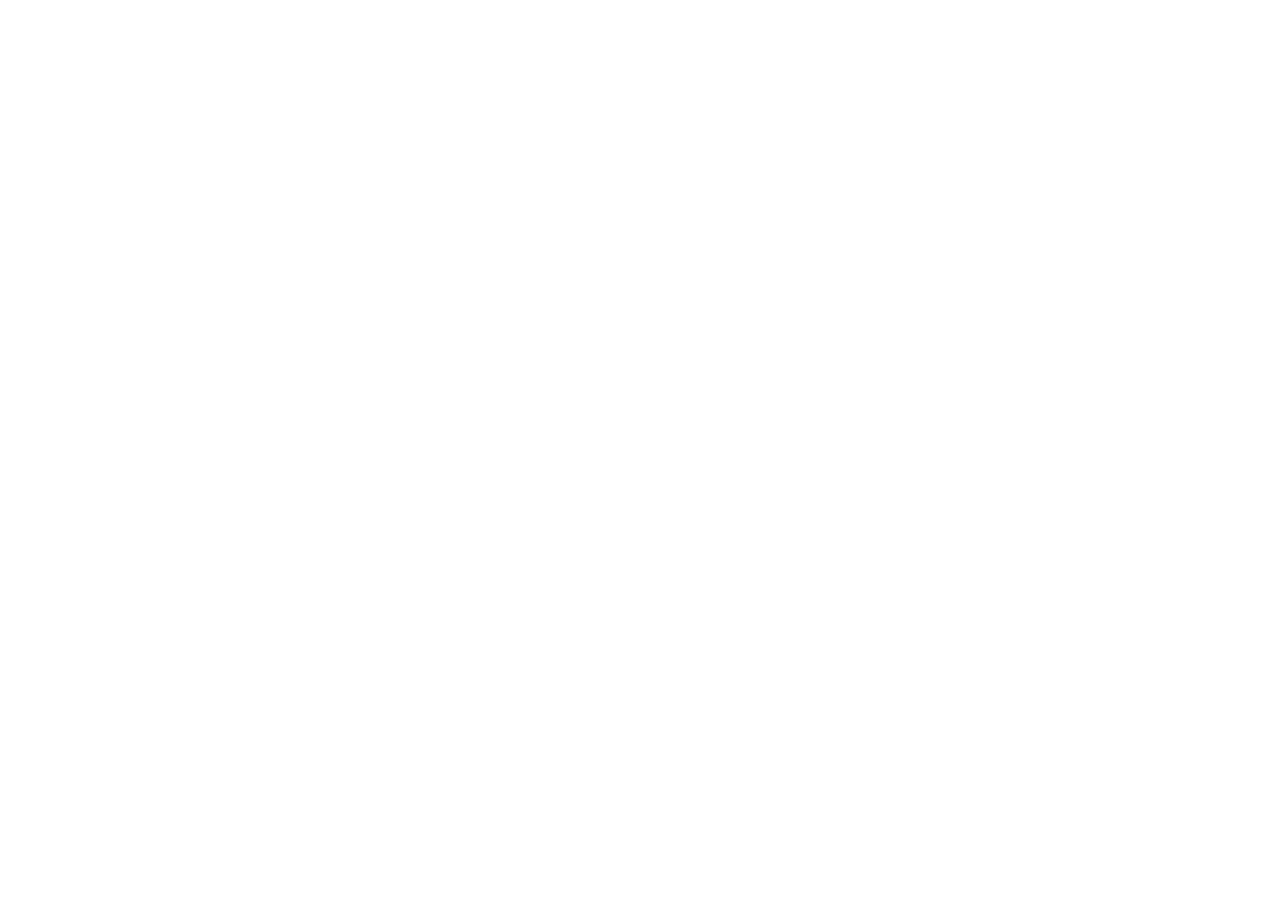
==== shop.html @ a0203998 "." ====
<!DOCTYPE html>
<html lang="en">

<head>
    <meta charset="UTF-8">
    <meta name="viewport" content="width=device-width, initial-scale=1.0">
    <title>Document</title>
</head>

<body>

</body>

</html>
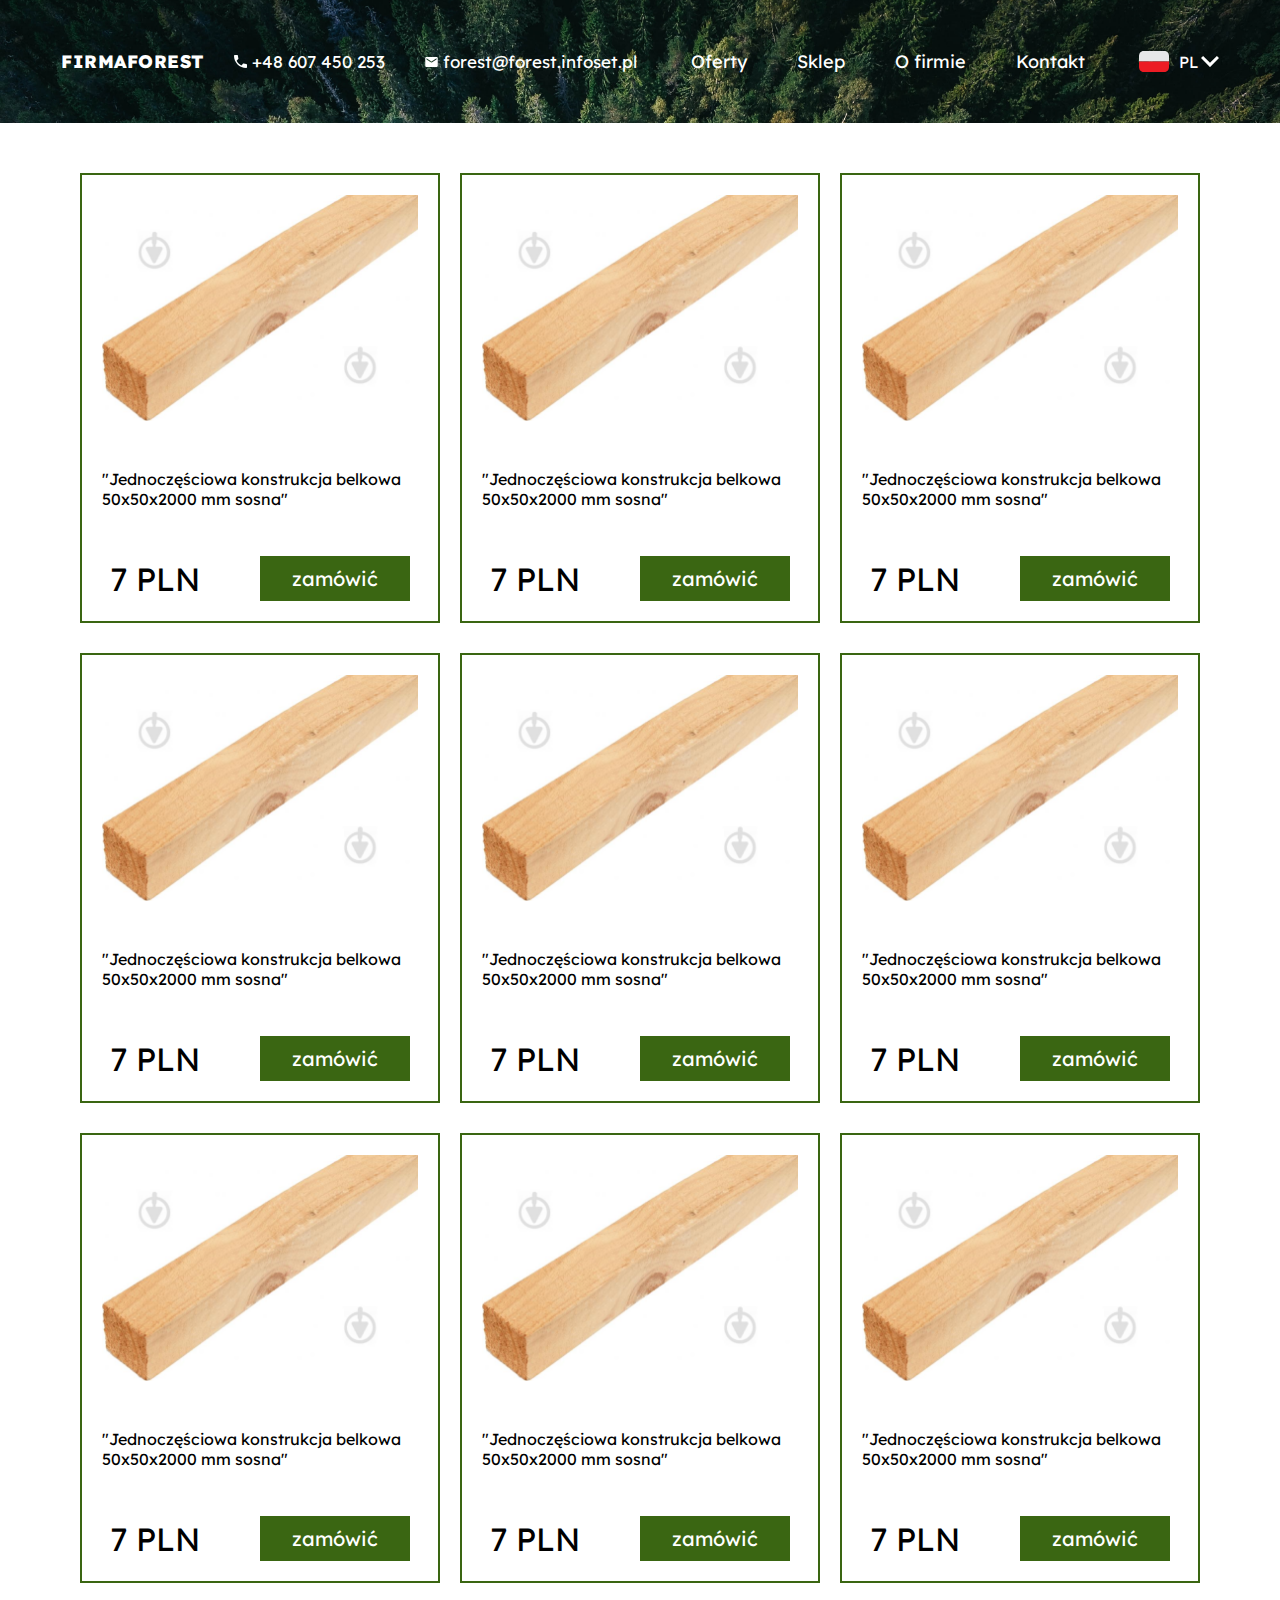
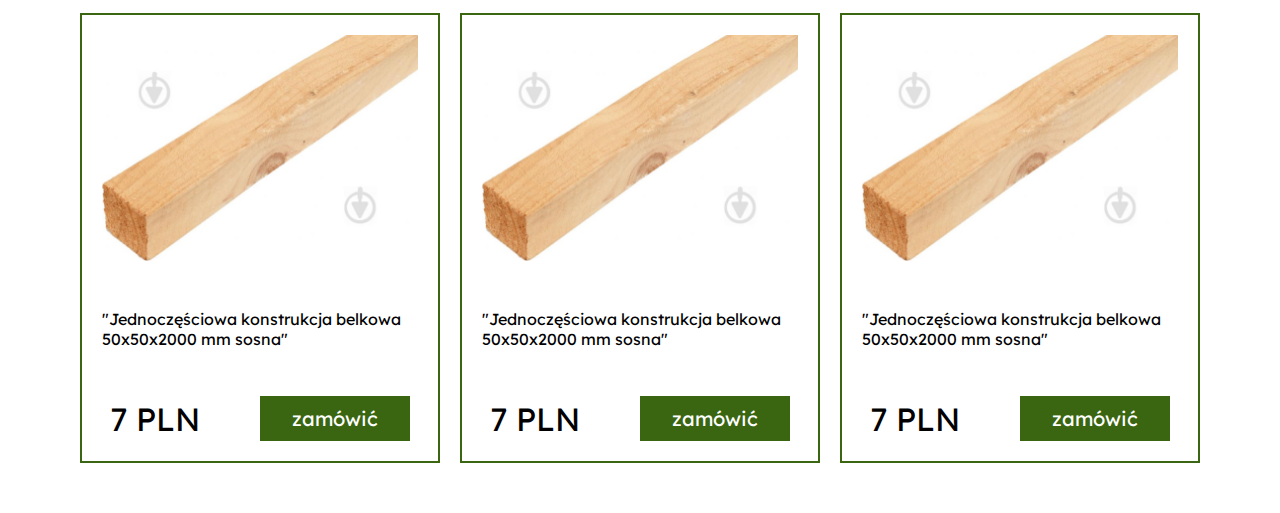
==== commit 7bcf16fa: "added shop page" ====
--- a/shop.html
+++ b/shop.html
@@ -5,10 +5,75 @@
     <meta charset="UTF-8">
     <meta name="viewport" content="width=device-width, initial-scale=1.0">
     <title>Document</title>
+    <link rel="stylesheet" href="https://cdnjs.cloudflare.com/ajax/libs/modern-normalize/1.1.0/modern-normalize.min.css" integrity="sha512-wpPYUAdjBVSE4KJnH1VR1HeZfpl1ub8YT/NKx4PuQ5NmX2tKuGu6U/JRp5y+Y8XG2tV+wKQpNHVUX03MfMFn9Q==" crossorigin="anonymous" referrerpolicy="no-referrer"
+    />
+    <link rel="stylesheet" href="https://cdnjs.cloudflare.com/ajax/libs/animate.css/4.1.1/animate.min.css" />
+    <link rel="preconnect" href="https://fonts.googleapis.com">
+    <link rel="preconnect" href="https://fonts.gstatic.com" crossorigin>
+    <link href="https://fonts.googleapis.com/css2?family=Lexend:wght@400;500;600&family=Open+Sans:wght@400;600;700&family=Raleway:wght@800;900&family=Roboto:wght@400;500;700&display=swap" rel="stylesheet">
+    <link rel="stylesheet" href="css/shopStyle.css">
+
 </head>
 
 <body>
+    <header class="header-container ">
+        <div class="nav container">
+            <a href="./index.html" class="header-logo link" target="_blank" rel="noopener noreferrer nofollow">
+                firma<span class="logo-second-word">Forest</span>
+            </a>
+            <nav class="header-nav">
+                <ul class="address-list list">
+                    <li class="address-item phone-number">
+                        <svg width="13" height="13" class="phone-soc-link-header" fill="white">
+                            <use href="./images/svg/icons.svg#icon-phone"></use>
+                        </svg>
+                        <a href="tel:+48607450253" class="address-item-link link " target="_blank" rel="noopener noreferrer nofollow">+48 607 450 253</a>
+                    </li>
+                    <li class="address-item">
+                        <svg width="13" height="10" class="mail-soc-link-header" fill="white">
+                                <use href="./images/svg/icons.svg#icon-mail"></use>
+                            </svg>
+                        <a href="mailto:forest@forest.infoset.pl" class="address-item-link link" target="_blank" rel="noopener noreferrer nofollow">forest@forest.infoset.pl</a>
+                    </li>
+                </ul>
+                <ul class="header-list list">
+                    <li class="header-item">
+                        <a href="#offers" class="header-item-link link" rel="noopener noreferrer nofollow">Oferty</a>
+                    </li>
+                    <li class="header-item">
+                        <a href="" class="header-item-link link" target="_blank" rel="noopener noreferrer nofollow">Sklep</a>
+                    </li>
+                    <li class="header-item">
+                        <a href="#about-us" class="header-item-link link" rel="noopener noreferrer nofollow">O firmie</a>
+                    </li>
+                    <li class="header-item">
+                        <a href="#contact" class="header-item-link link" rel="noopener noreferrer nofollow">Kontakt</a>
+                    </li>
+                </ul>
+                <ul class="language-list list dropdown">
+                    <li class="language-item dropdown-toggle" id="dropdownToggle">
+                        <img width="30" src="./images/pl.svg" alt="icon-pl">
+                        <p>PL</p>
+                        <img width="18" src="./images/arrow-down.svg" alt="icon-arrow-down" class="arrow-down">
+                    </li>
+                    <li class="language-item language-item-toggle dropdown-menu" id="language-drop" id="dropdownMenu">
+                        <a href="#"><img width="30" src="./images/en.svg" alt="icon-pl">
+                            <p>EN</p>
+                        </a>
+                    </li>
+                </ul>
+            </nav>
+        </div>
+    </header>
+    <main class="products container">
+        <ul class="product-list list">
 
+        </ul>
+    </main>
+
+    <script src="./js/shop-js/products.js"></script>
+    <script src="./js/burgerMenu.js"></script>
+    <script src="./js/dropdownHover.js"></script>
 </body>
 
 </html>--- a/css/shopStyle.css
+++ b/css/shopStyle.css
@@ -0,0 +1,330 @@
+  * {
+      padding: 0px;
+      margin: 0px;
+      border: none;
+  }
+  
+  *,
+  *::before,
+  *::after {
+      box-sizing: border-box;
+  }
+  
+  a,
+  a:link,
+  a:visited {
+      text-decoration: none;
+  }
+  
+  a:hover {
+      text-decoration: none;
+  }
+  
+  aside,
+  nav,
+  footer,
+  header,
+  section,
+  main {
+      display: block;
+  }
+  
+  h1,
+  h2,
+  h3,
+  h4,
+  h5,
+  h6,
+  p {
+      font-size: inherit;
+      font-weight: inherit;
+  }
+  
+  ul,
+  ul li {
+      list-style: none;
+  }
+  
+  img {
+      vertical-align: top;
+  }
+  
+  img,
+  svg {
+      max-width: 100%;
+      height: auto;
+  }
+  
+  address {
+      font-style: normal;
+  }
+  
+  input,
+  textarea,
+  button,
+  select {
+      font-family: inherit;
+      font-size: inherit;
+      color: inherit;
+      background-color: transparent;
+  }
+  
+  input::-ms-clear {
+      display: none;
+  }
+  
+  button,
+  input[type="submit"] {
+      display: inline-block;
+      box-shadow: none;
+      background-color: transparent;
+      background: none;
+      cursor: pointer;
+  }
+  
+  input:focus,
+  input:active,
+  button:focus,
+  button:active {
+      outline: none;
+  }
+  
+  button::-moz-focus-inner {
+      padding: 0;
+      border: 0;
+  }
+  
+  label {
+      cursor: pointer;
+  }
+  
+  legend {
+      display: block;
+  }
+  
+  @media(prefers-reduced-motion:no-preference) {
+       :root {
+          scroll-behavior: smooth;
+      }
+  }
+  
+  a:focus {
+      border-bottom: 2px solid #fff;
+  }
+  
+  body {
+      font-family: Lexend;
+      font-weight: 400;
+  }
+  
+  .noscroll {
+      overflow: hidden;
+  }
+  
+  .open {
+      display: grid !important;
+      flex-direction: column;
+  }
+  
+  .container {
+      width: 1158px;
+      margin: auto;
+  }
+  
+  .nav {
+      display: flex;
+      justify-content: center;
+      align-items: center;
+      padding-top: 30px;
+      padding-bottom: 30px;
+  }
+  
+  .header-container {
+      background-image: url(../images/background/hero-bg.jpg);
+      background-size: cover;
+      background-attachment: fixed;
+      background-repeat: no-repeat;
+      background-position: center center;
+  }
+  
+  .header-logo {
+      color: white;
+      font-weight: 800;
+      font-size: 18px;
+      align-items: center;
+      letter-spacing: 0.03em;
+      text-transform: uppercase;
+      margin-right: 30px;
+  }
+  
+  .header-nav {
+      width: 100%;
+      padding: 20px 0;
+      display: flex;
+      align-items: center;
+      justify-content: space-between;
+  }
+  
+  .address-list {
+      display: flex;
+      align-items: center;
+      gap: 40px;
+  }
+  
+  .list {}
+  
+  .address-item {
+      align-items: center;
+      display: flex;
+      gap: 5px;
+  }
+  
+  .phone-number {}
+  
+  .phone-soc-link-header {
+      fill: white;
+  }
+  
+  .address-item-link {
+      color: white;
+      font-family: Lexend;
+      font-size: 17px;
+      font-weight: 400;
+  }
+  
+  .header-list {
+      display: flex;
+      align-items: center;
+      gap: 50px;
+  }
+  
+  .header-item {}
+  
+  .header-item-link {
+      color: white;
+      font-family: Lexend;
+      font-weight: 400;
+      font-size: 18px;
+  }
+  /*language*/
+  
+  .language-item {
+      display: flex;
+      align-items: center;
+  }
+  
+  .language-item-toggle {
+      display: none;
+      align-items: center;
+  }
+  
+  .language-list p {
+      color: #fff;
+      size: 17px;
+      padding-left: 10px;
+      padding-right: 2px;
+  }
+  
+  .dropdown {
+      position: relative;
+      display: inline-block;
+  }
+  
+  .dropdown-toggle {
+      cursor: pointer;
+  }
+  
+  .dropdown-menu {
+      display: none;
+      position: absolute;
+      background-color: rgba(85, 85, 85, 0.6);
+      list-style: none;
+      padding: 0;
+      margin: 0;
+  }
+  
+  .dropdown-menu a {
+      align-items: center;
+      display: flex;
+      padding: 10px;
+  }
+  
+  .dropdown:hover .dropdown-menu {
+      display: block;
+  }
+  
+  .dropdown-menu li:hover {
+      background-color: #f0f0f0;
+  }
+  
+  .address-list {
+      display: flex;
+      align-items: center;
+      gap: 40px;
+  }
+  
+  .address-item {
+      align-items: center;
+      display: flex;
+      gap: 5px;
+  }
+  
+  .address-item-link {
+      color: white;
+      font-family: Lexend;
+      font-size: 17px;
+      font-weight: 400;
+  }
+  
+  .products {
+      padding-top: 50px;
+      padding-bottom: 50px;
+  }
+  
+  .product-list {
+      display: flex;
+      justify-content: center;
+      align-items: center;
+      flex-wrap: wrap;
+      gap: 30px 20px;
+  }
+  
+  .products-item {
+      display: flex;
+      flex-direction: column;
+      justify-content: space-between;
+      align-items: center;
+      width: 360px;
+      height: 450px;
+      border: solid 2px #3A6612;
+      padding: 20px 20px;
+  }
+  
+  .products-item div {
+      width: 360px;
+      display: flex;
+      justify-content: space-around;
+      align-items: center;
+  }
+  
+  .product-img {
+      width: 320px;
+      height: 226px;
+  }
+  
+  .product-buy-button.button {
+      background: #3A6612;
+      padding-top: 10px;
+      padding-bottom: 10px;
+      width: 150px;
+      border: none;
+      font-family: Lexend;
+      color: white;
+      font-size: 20px;
+  }
+  
+  .product-description {}
+  
+  .product-price {
+      font-size: 32px;
+  }